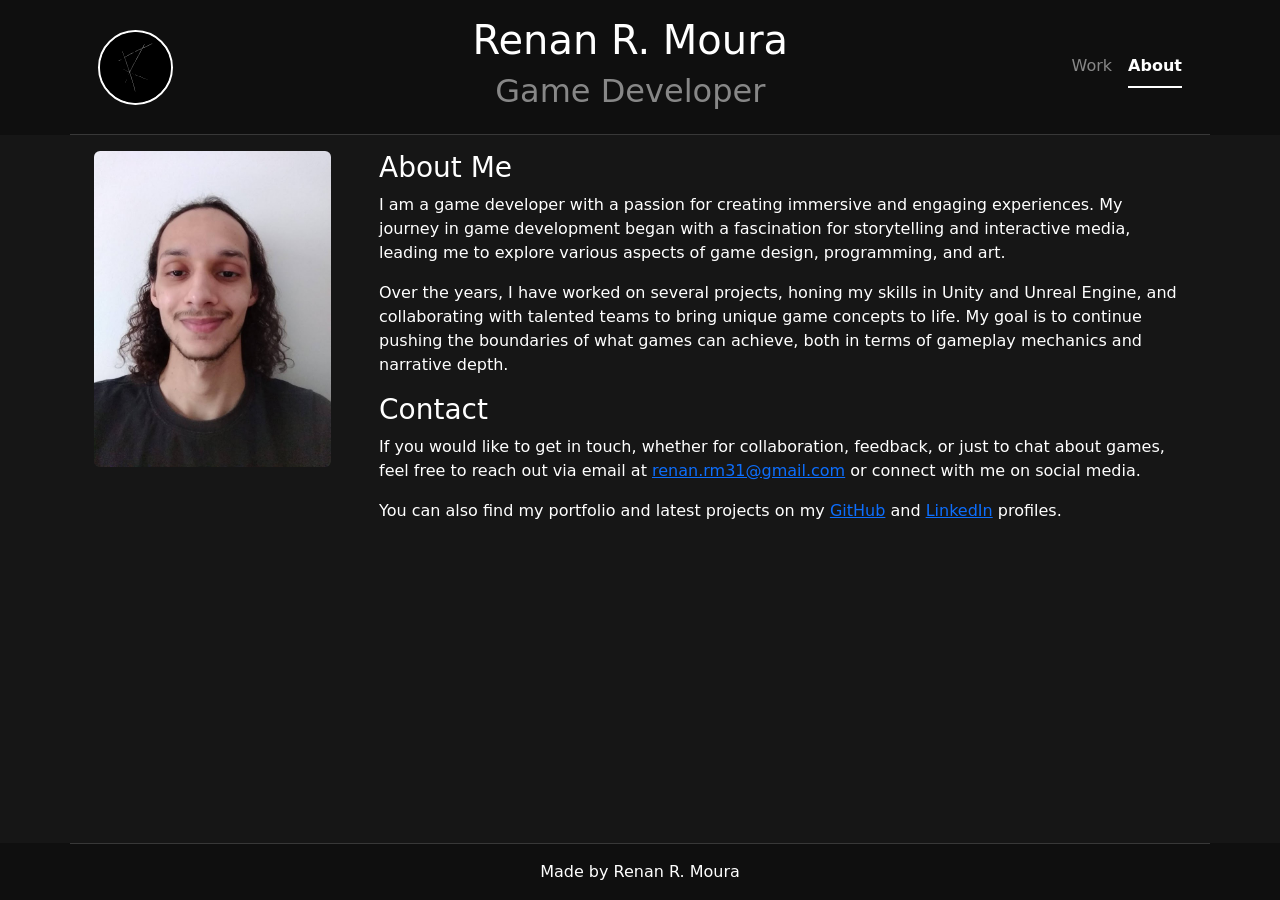
==== Pages/about.html @ 7dbd3bee "Inital Commit" ====
<!DOCTYPE html>
<html lang="en">
<head>
    <meta charset="UTF-8">
    <meta name="viewport" content="width=device-width, initial-scale=1.0">
    <title>Renan R. Moura | Game Developer</title>
    <link rel="icon" href="../Content/R-Icon.svg">
    <link href="https://cdn.jsdelivr.net/npm/bootstrap@5.3.3/dist/css/bootstrap.min.css" rel="stylesheet" integrity="sha384-QWTKZyjpPEjISv5WaRU9OFeRpok6YctnYmDr5pNlyT2bRjXh0JMhjY6hW+ALEwIH" crossorigin="anonymous">
    <link rel="stylesheet" href="../style.css">
</head>
<body class="body text-white">
  <div class="wrapper">
    <header>
      <nav class="navbar container">
        <div class="container-fluid">
          <a class="navbar-brand" href="../index.html" title="Home">
            <img src="../Content/R-Icon.svg" alt="Renan R. Moura Logo" width="75" height="75" class="d-inline-block align-text-center circle-logo">
          </a>
          <div>
            <h1 class="text-center text-white">Renan R. Moura</h1>
            <h2 class="text-center text-white-50">Game Developer</h2>
          </div>
          <ul class="nav nav-underline">
            <li class="nav-item">
              <a class="nav-link text-white-50" href="../index.html">Work</a>
            </li>
            <li class="nav-item">
              <a class="nav-link text-white active" aria-current="page" href="#">About</a>
            </li>
          </ul>
        </div>
      </nav>
    </header>
    <main class="main">
      <div class="container">
        <div class="row">
          <div class="col-12 col-md-3">
            <div class="container-fluid">
              <img src="../Content/me.jpg" alt="Picture of me" class="rounded img-fluid">
            </div>
          </div>
          <div class="col-12 col-md-9">
            <div class="container-fluid">
              <div class="overlay-block">
                <h3>About Me</h3>
                <p>
                  I am a game developer with a passion for creating immersive and engaging experiences. My journey in game development began with a fascination for storytelling and interactive media, leading me to explore various aspects of game design, programming, and art.
                </p>
                <p>
                  Over the years, I have worked on several projects, honing my skills in Unity and Unreal Engine, and collaborating with talented teams to bring unique game concepts to life. My goal is to continue pushing the boundaries of what games can achieve, both in terms of gameplay mechanics and narrative depth.
                </p>
              </div>
            </div>
            <div class="container-fluid">
              <div class="overlay-block">
                <h3>Contact</h3>
                <p>
                  If you would like to get in touch, whether for collaboration, feedback, or just to chat about games, feel free to reach out via email at <a href="mailto:renan.rm31@gmail.com"> renan.rm31@gmail.com</a> or connect with me on social media.
                </p>
                <p>
                  You can also find my portfolio and latest projects on my <a href="https://github.com/rimec" target="_blank">GitHub</a> and <a href="https://www.linkedin.com/in/renan-r-moura-011497197/" target="_blank">LinkedIn</a> profiles.
                </p>
              </div>
            </div>
          </div>
        </div>
      </div>
    </main>
    <footer class="footer container">
      Made by Renan R. Moura
    </footer>
  </div>
  <script src="../script.js"></script>
  <script src="https://cdn.jsdelivr.net/npm/bootstrap@5.3.3/dist/js/bootstrap.bundle.min.js" integrity="sha384-YvpcrYf0tY3lHB60NNkmXc5s9fDVZLESaAA55NDzOxhy9GkcIdslK1eN7N6jIeHz" crossorigin="anonymous"></script>
</body>
</html>
---- style.css ----
.figure {
    color: inherit; /* blue colors for links too */
    text-decoration: inherit; /* no underline */
}

.figure img{
    opacity: 1.0;
    transition: opacity 0.5s;
}

.figure:hover img{
    opacity: 0.5;
}

.figure h4{
    transition: color 0.5s;
}

.figure:hover h4 {
    color: rgb(56, 56, 56); /* blue colors for links too */
}

html, body {
    height: 100%;
}
.wrapper {
    min-height: 100%;
    display: flex;
    flex-direction: column;
}
.footer {
    padding: 1rem;
    border-top: 1px solid rgb(56, 56, 56);
    text-align: center;
}
.body {
    background-color: rgb(15, 15, 15);
}
.main {
    background-color: rgb(22, 22, 22);
    flex: 1;
    padding: 1rem;
}
.navbar {
    padding: 1rem;
    border-bottom: 1px solid rgb(56, 56, 56);
}
.circle-logo {
  border-radius: 50%;
  border-style: outset;
  border: 2px solid white;
  object-fit: cover;
}
.primary .col {
    display: flex;
    flex-direction: column;
    align-items: stretch;
}

.primary .figure-img {
    width: 100%;
}

.secondary .col {
    display: flex;
    flex-direction: column;
    align-items: stretch;
}

.secondary .figure-img {
    width: 100%;
}

@media (max-width: 576px) {
    .navbar {
        padding: 0.5rem;
    }
    .navbar .container-fluid {
        flex-direction: column;
        align-items: center;
        display: flex;
    }
}
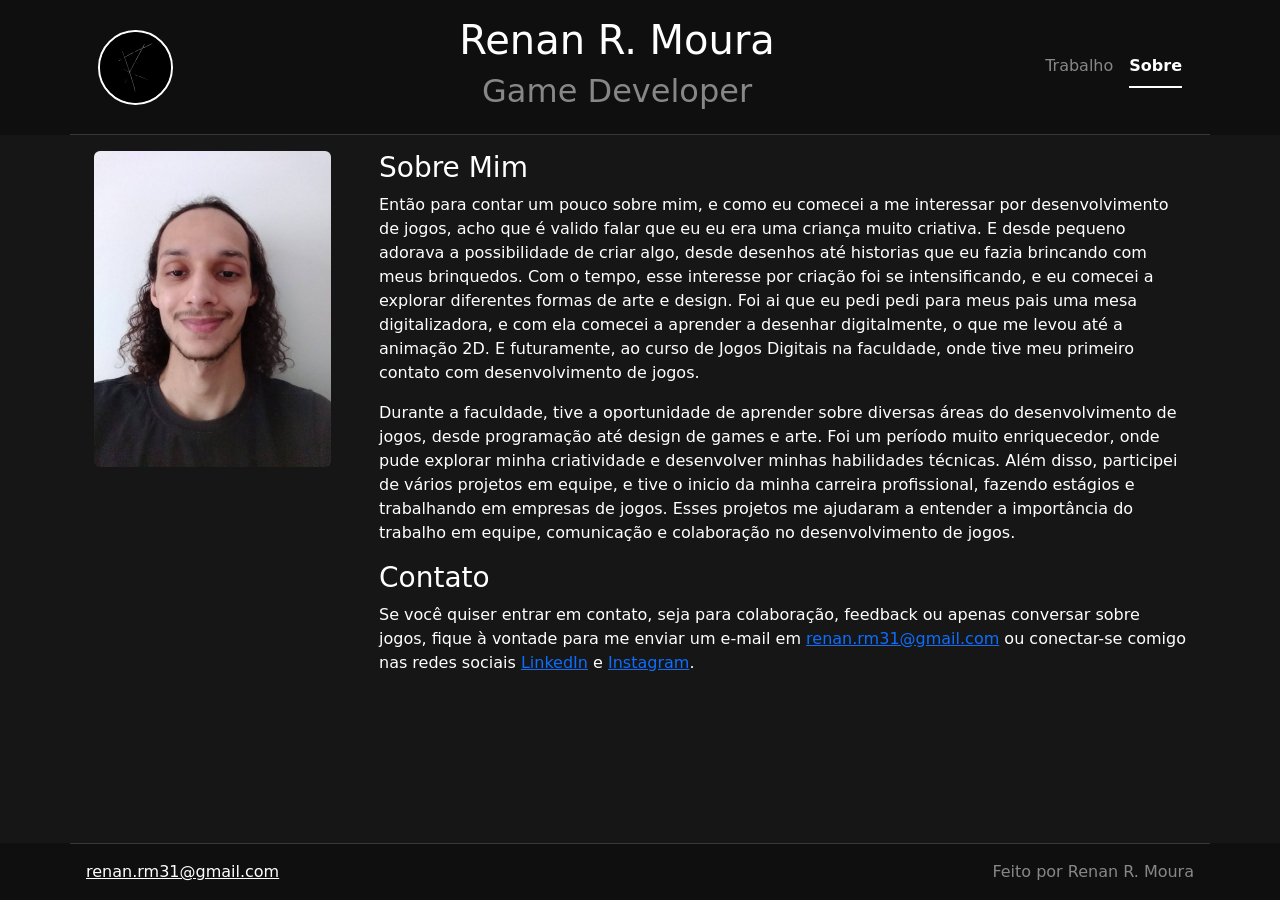
==== commit 63023148: "feat: Added texts and images to all game pages and about section." ====
--- a/Pages/about.html
+++ b/Pages/about.html
@@ -1,5 +1,5 @@
 <!DOCTYPE html>
-<html lang="en">
+<html lang="pt-BR">
 <head>
     <meta charset="UTF-8">
     <meta name="viewport" content="width=device-width, initial-scale=1.0">
@@ -22,10 +22,10 @@
           </div>
           <ul class="nav nav-underline">
             <li class="nav-item">
-              <a class="nav-link text-white-50" href="../index.html">Work</a>
+              <a class="nav-link text-white-50" href="../index.html">Trabalho</a>
             </li>
             <li class="nav-item">
-              <a class="nav-link text-white active" aria-current="page" href="#">About</a>
+              <a class="nav-link text-white active" aria-current="page" href="#">Sobre</a>
             </li>
           </ul>
         </div>
@@ -42,23 +42,20 @@
           <div class="col-12 col-md-9">
             <div class="container-fluid">
               <div class="overlay-block">
-                <h3>About Me</h3>
+                <h3>Sobre Mim</h3>
                 <p>
-                  I am a game developer with a passion for creating immersive and engaging experiences. My journey in game development began with a fascination for storytelling and interactive media, leading me to explore various aspects of game design, programming, and art.
+                  Então para contar um pouco sobre mim, e como eu comecei a me interessar por desenvolvimento de jogos, acho que é valido falar que eu eu era uma criança muito criativa. E desde pequeno adorava a possibilidade de criar algo, desde desenhos até historias que eu fazia brincando com meus brinquedos. Com o tempo, esse interesse por criação foi se intensificando, e eu comecei a explorar diferentes formas de arte e design. Foi ai que eu pedi pedi para meus pais uma mesa digitalizadora, e com ela comecei a aprender a desenhar digitalmente, o que me levou até a animação 2D. E futuramente, ao curso de Jogos Digitais na faculdade, onde tive meu primeiro contato com desenvolvimento de jogos.
                 </p>
                 <p>
-                  Over the years, I have worked on several projects, honing my skills in Unity and Unreal Engine, and collaborating with talented teams to bring unique game concepts to life. My goal is to continue pushing the boundaries of what games can achieve, both in terms of gameplay mechanics and narrative depth.
+                  Durante a faculdade, tive a oportunidade de aprender sobre diversas áreas do desenvolvimento de jogos, desde programação até design de games e arte. Foi um período muito enriquecedor, onde pude explorar minha criatividade e desenvolver minhas habilidades técnicas. Além disso, participei de vários projetos em equipe, e tive o inicio da minha carreira profissional, fazendo estágios e trabalhando em empresas de jogos. Esses projetos me ajudaram a entender a importância do trabalho em equipe, comunicação e colaboração no desenvolvimento de jogos. 
                 </p>
               </div>
             </div>
             <div class="container-fluid">
               <div class="overlay-block">
-                <h3>Contact</h3>
+                <h3>Contato</h3>
                 <p>
-                  If you would like to get in touch, whether for collaboration, feedback, or just to chat about games, feel free to reach out via email at <a href="mailto:renan.rm31@gmail.com"> renan.rm31@gmail.com</a> or connect with me on social media.
-                </p>
-                <p>
-                  You can also find my portfolio and latest projects on my <a href="https://github.com/rimec" target="_blank">GitHub</a> and <a href="https://www.linkedin.com/in/renan-r-moura-011497197/" target="_blank">LinkedIn</a> profiles.
+                    Se você quiser entrar em contato, seja para colaboração, feedback ou apenas conversar sobre jogos, fique à vontade para me enviar um e-mail em <a href="mailto:renan.rm31@gmail.com">renan.rm31@gmail.com</a> ou conectar-se comigo nas redes sociais <a href="https://www.linkedin.com/in/renan-r-moura-011497197/" target="_blank">LinkedIn</a> e <a href="https://www.instagram.com/renan.r.moura?igsh=bnJrejFsb3lqNWZy" target="_blank">Instagram</a>.
                 </p>
               </div>
             </div>
@@ -67,7 +64,10 @@
       </div>
     </main>
     <footer class="footer container">
-      Made by Renan R. Moura
+      <div class="d-flex flex-column flex-sm-row justify-content-between align-items-center w-100">
+        <a href="mailto:renan.rm31@gmail.com" class="text-white mb-2 mb-sm-0">renan.rm31@gmail.com</a>
+        <span class="text-white-50">Feito por Renan R. Moura</span>
+      </div>
     </footer>
   </div>
   <script src="../script.js"></script>
--- a/style.css
+++ b/style.css
@@ -31,7 +31,6 @@
 .footer {
     padding: 1rem;
     border-top: 1px solid rgb(56, 56, 56);
-    text-align: center;
 }
 .body {
     background-color: rgb(15, 15, 15);
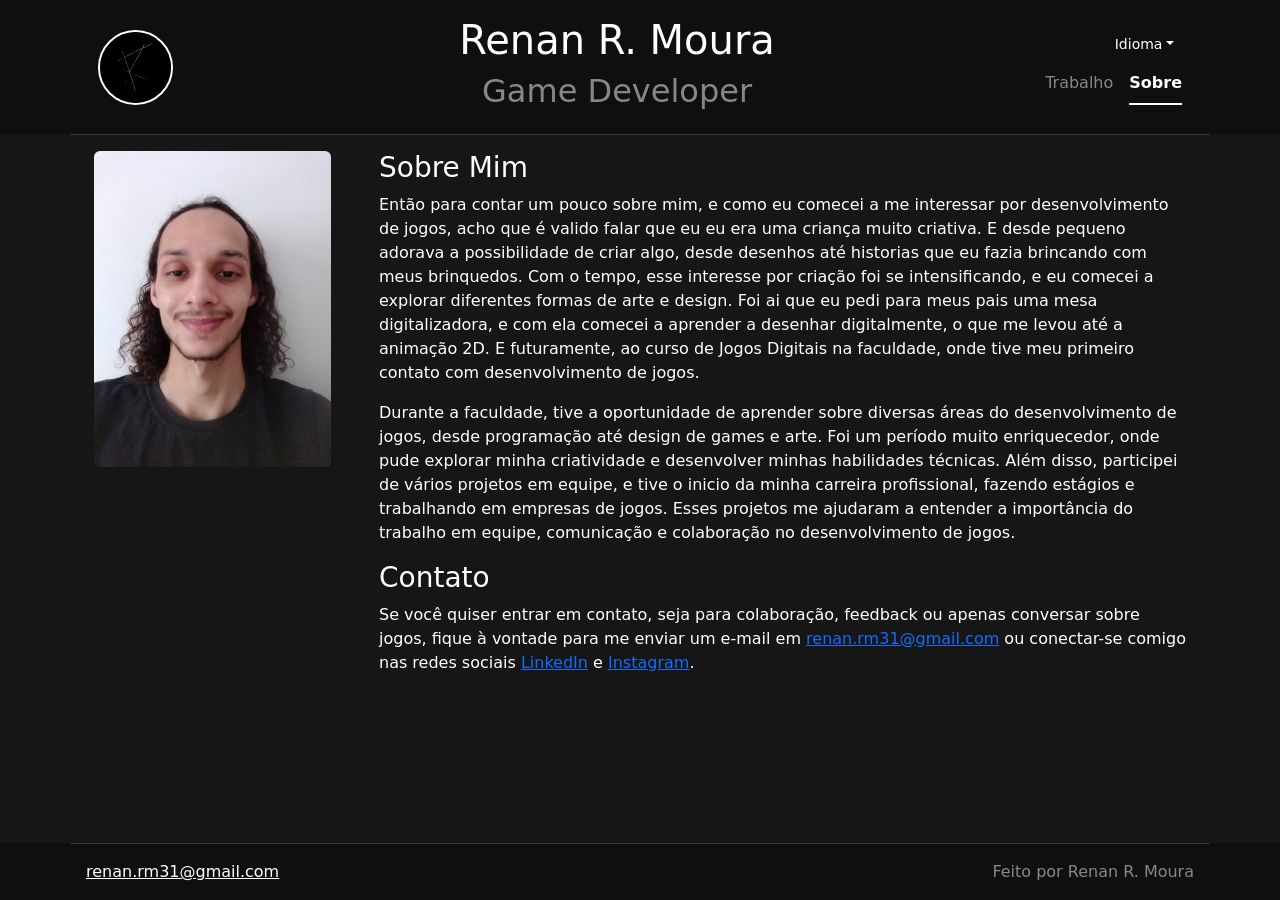
==== commit 9623ddca: "feat: Localization." ====
--- a/Pages/about.html
+++ b/Pages/about.html
@@ -20,14 +20,31 @@
             <h1 class="text-center text-white">Renan R. Moura</h1>
             <h2 class="text-center text-white-50">Game Developer</h2>
           </div>
-          <ul class="nav nav-underline">
-            <li class="nav-item">
-              <a class="nav-link text-white-50" href="../index.html">Trabalho</a>
-            </li>
-            <li class="nav-item">
-              <a class="nav-link text-white active" aria-current="page" href="#">Sobre</a>
-            </li>
-          </ul>
+          <div class="d-flex flex-column align-items-center align-items-sm-end">
+            <div class="dropdown mb-1">
+              <button class="btn btn-sm btn-outline-light dropdown-toggle px-2 py-1" type="button" id="dropdownLang" data-bs-toggle="dropdown" aria-expanded="false" title="Selecionar idioma">
+                Idioma
+              </button>
+              <ul class="dropdown-menu dropdown-menu-end" aria-labelledby="dropdownLang">
+                <li><a class="dropdown-item" href="?lang=pt">Português</a></li>
+                <li><a class="dropdown-item" href="?lang=en">English</a></li>
+              </ul>
+            </div>
+            <ul class="nav nav-underline">
+              <li class="nav-item">
+                <a class="nav-link text-white-50" href="../index.html">
+                  <span data-lang="pt">Trabalho</span>
+                  <span data-lang="en" style="display:none;">Work</span>
+                </a>
+              </li>
+              <li class="nav-item">
+                <a class="nav-link text-white active" aria-current="page" href="#">
+                  <span data-lang="pt">Sobre</span>
+                  <span data-lang="en" style="display:none;">About</span>
+                </a>
+              </li>
+            </ul>
+          </div>
         </div>
       </nav>
     </header>
@@ -42,20 +59,41 @@
           <div class="col-12 col-md-9">
             <div class="container-fluid">
               <div class="overlay-block">
-                <h3>Sobre Mim</h3>
-                <p>
-                  Então para contar um pouco sobre mim, e como eu comecei a me interessar por desenvolvimento de jogos, acho que é valido falar que eu eu era uma criança muito criativa. E desde pequeno adorava a possibilidade de criar algo, desde desenhos até historias que eu fazia brincando com meus brinquedos. Com o tempo, esse interesse por criação foi se intensificando, e eu comecei a explorar diferentes formas de arte e design. Foi ai que eu pedi pedi para meus pais uma mesa digitalizadora, e com ela comecei a aprender a desenhar digitalmente, o que me levou até a animação 2D. E futuramente, ao curso de Jogos Digitais na faculdade, onde tive meu primeiro contato com desenvolvimento de jogos.
+                <h3 id="about-title">
+                  <span data-lang="pt">Sobre Mim</span>
+                  <span data-lang="en" style="display:none;">About Me</span>
+                </h3>
+                <p id="about-text-1">
+                  <span data-lang="pt">
+                    Então para contar um pouco sobre mim, e como eu comecei a me interessar por desenvolvimento de jogos, acho que é valido falar que eu eu era uma criança muito criativa. E desde pequeno adorava a possibilidade de criar algo, desde desenhos até historias que eu fazia brincando com meus brinquedos. Com o tempo, esse interesse por criação foi se intensificando, e eu comecei a explorar diferentes formas de arte e design. Foi ai que eu pedi para meus pais uma mesa digitalizadora, e com ela comecei a aprender a desenhar digitalmente, o que me levou até a animação 2D. E futuramente, ao curso de Jogos Digitais na faculdade, onde tive meu primeiro contato com desenvolvimento de jogos.
+                  </span>
+                  <span data-lang="en" style="display:none;">
+                    To tell you a bit about myself and how I became interested in game development, I think it's worth mentioning that I was a very creative child. Since I was little, I loved the possibility of creating something, from drawings to stories I made while playing with my toys. Over time, this interest in creation intensified, and I started exploring different forms of art and design. That's when I asked my parents for a drawing tablet, and with it, I began learning digital drawing, which led me to 2D animation. Eventually, I enrolled in a Digital Games course at university, where I had my first contact with game development.
+                  </span>
                 </p>
-                <p>
-                  Durante a faculdade, tive a oportunidade de aprender sobre diversas áreas do desenvolvimento de jogos, desde programação até design de games e arte. Foi um período muito enriquecedor, onde pude explorar minha criatividade e desenvolver minhas habilidades técnicas. Além disso, participei de vários projetos em equipe, e tive o inicio da minha carreira profissional, fazendo estágios e trabalhando em empresas de jogos. Esses projetos me ajudaram a entender a importância do trabalho em equipe, comunicação e colaboração no desenvolvimento de jogos. 
+                <p id="about-text-2">
+                  <span data-lang="pt">
+                    Durante a faculdade, tive a oportunidade de aprender sobre diversas áreas do desenvolvimento de jogos, desde programação até design de games e arte. Foi um período muito enriquecedor, onde pude explorar minha criatividade e desenvolver minhas habilidades técnicas. Além disso, participei de vários projetos em equipe, e tive o inicio da minha carreira profissional, fazendo estágios e trabalhando em empresas de jogos. Esses projetos me ajudaram a entender a importância do trabalho em equipe, comunicação e colaboração no desenvolvimento de jogos. 
+                  </span>
+                  <span data-lang="en" style="display:none;">
+                    During college, I had the opportunity to learn about various areas of game development, from programming to game design and art. It was a very enriching period, where I could explore my creativity and develop my technical skills. I also participated in several team projects and started my professional career, doing internships and working at game companies. Those projects helped me understand the importance of teamwork, communication, and collaboration in game development.
+                  </span>
                 </p>
               </div>
             </div>
             <div class="container-fluid">
               <div class="overlay-block">
-                <h3>Contato</h3>
-                <p>
+                <h3 id="contact-title">
+                  <span data-lang="pt">Contato</span>
+                  <span data-lang="en" style="display:none;">Contact</span>
+                </h3>
+                <p id="contact-text">
+                  <span data-lang="pt">
                     Se você quiser entrar em contato, seja para colaboração, feedback ou apenas conversar sobre jogos, fique à vontade para me enviar um e-mail em <a href="mailto:renan.rm31@gmail.com">renan.rm31@gmail.com</a> ou conectar-se comigo nas redes sociais <a href="https://www.linkedin.com/in/renan-r-moura-011497197/" target="_blank">LinkedIn</a> e <a href="https://www.instagram.com/renan.r.moura?igsh=bnJrejFsb3lqNWZy" target="_blank">Instagram</a>.
+                  </span>
+                  <span data-lang="en" style="display:none;">
+                    If you want to get in touch, whether for collaboration, feedback, or just to talk about games, feel free to send me an email at <a href="mailto:renan.rm31@gmail.com">renan.rm31@gmail.com</a> or connect with me on social media <a href="https://www.linkedin.com/in/renan-r-moura-011497197/" target="_blank">LinkedIn</a> and <a href="https://www.instagram.com/renan.r.moura?igsh=bnJrejFsb3lqNWZy" target="_blank">Instagram</a>.
+                  </span>
                 </p>
               </div>
             </div>
@@ -66,7 +104,10 @@
     <footer class="footer container">
       <div class="d-flex flex-column flex-sm-row justify-content-between align-items-center w-100">
         <a href="mailto:renan.rm31@gmail.com" class="text-white mb-2 mb-sm-0">renan.rm31@gmail.com</a>
-        <span class="text-white-50">Feito por Renan R. Moura</span>
+        <div class="text-white-50">
+          <span data-lang="pt">Feito por Renan R. Moura</span>
+          <span data-lang="en" style="display:none;">Made by Renan R. Moura</span>
+        </div>
       </div>
     </footer>
   </div>
--- a/style.css
+++ b/style.css
@@ -70,6 +70,17 @@
     width: 100%;
 }
 
+.dropdown .btn-outline-light {
+  background: transparent;
+  border: none;
+  color: #fff;
+}
+.dropdown .btn-outline-light:focus,
+.dropdown .btn-outline-light:hover {
+  background: rgba(255,255,255,0.1);
+  color: #fff;
+}
+
 @media (max-width: 576px) {
     .navbar {
         padding: 0.5rem;
@@ -79,4 +90,4 @@
         align-items: center;
         display: flex;
     }
-}+}
